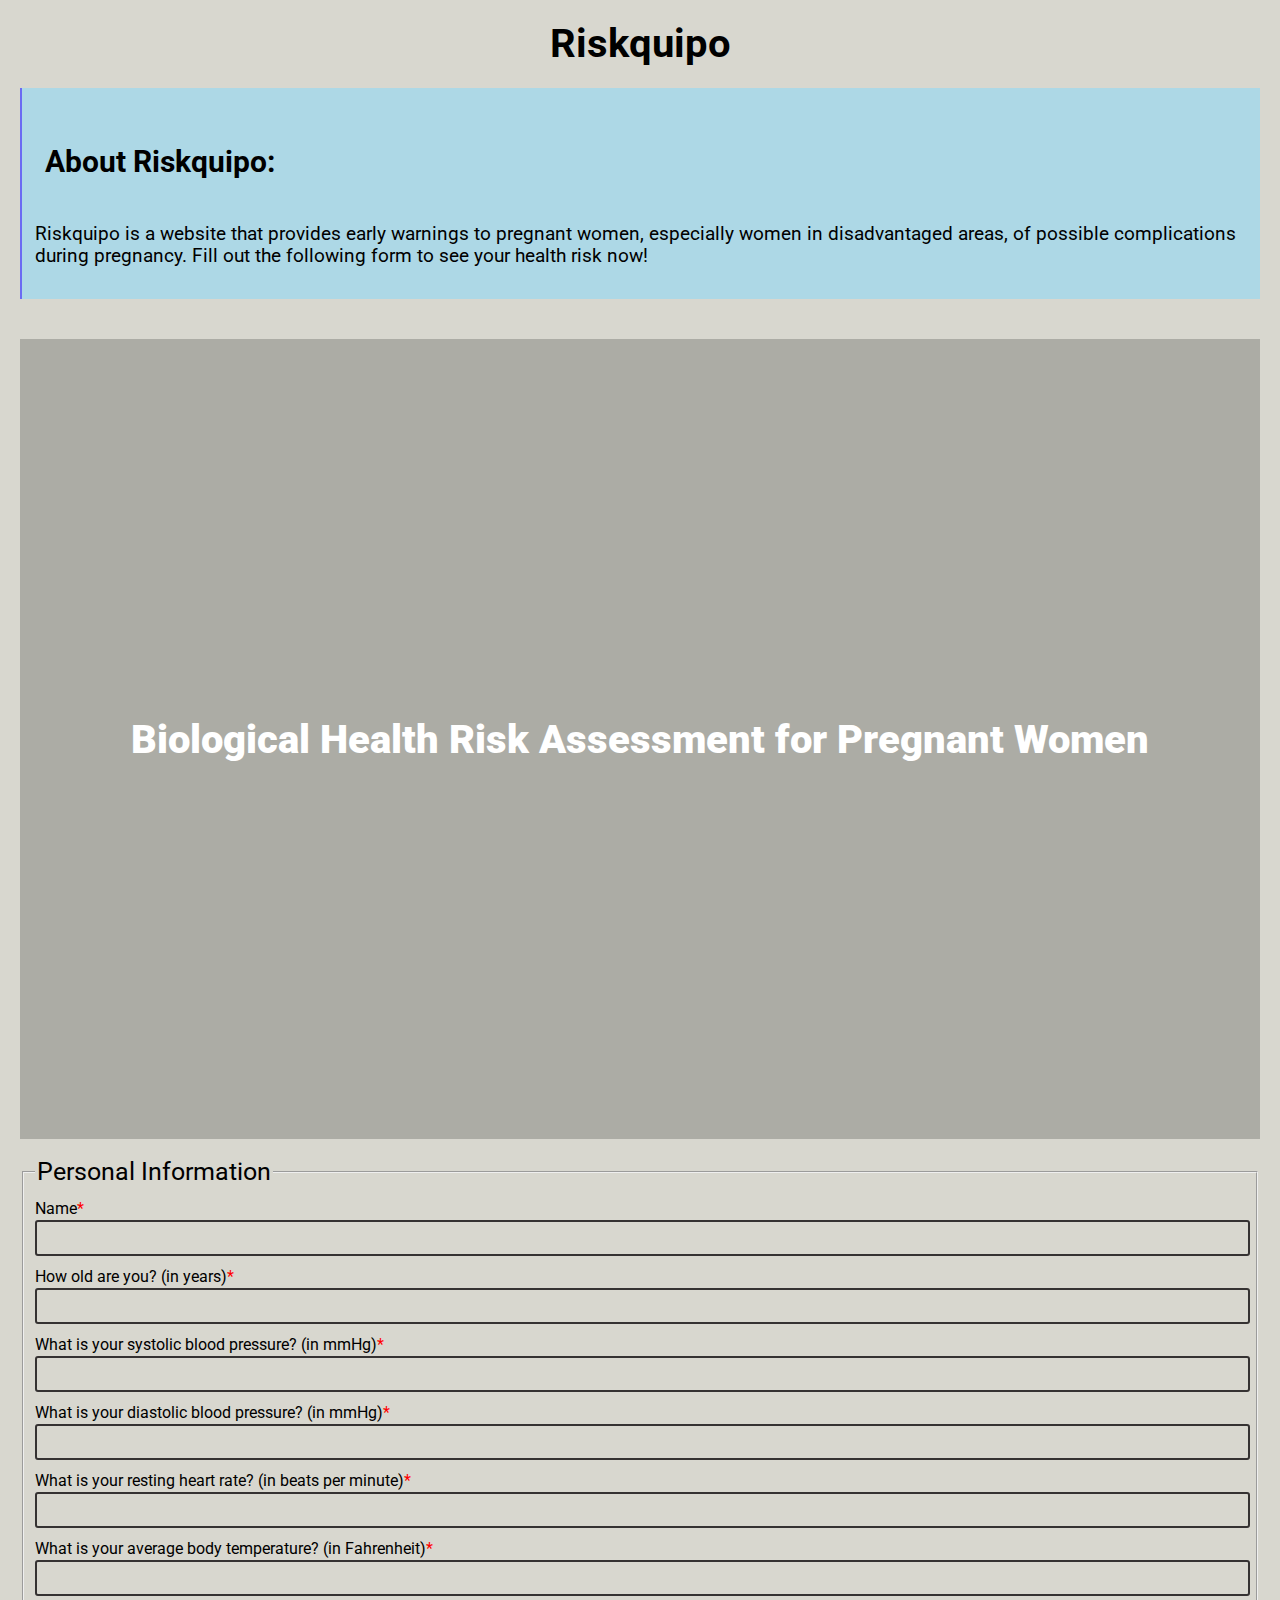
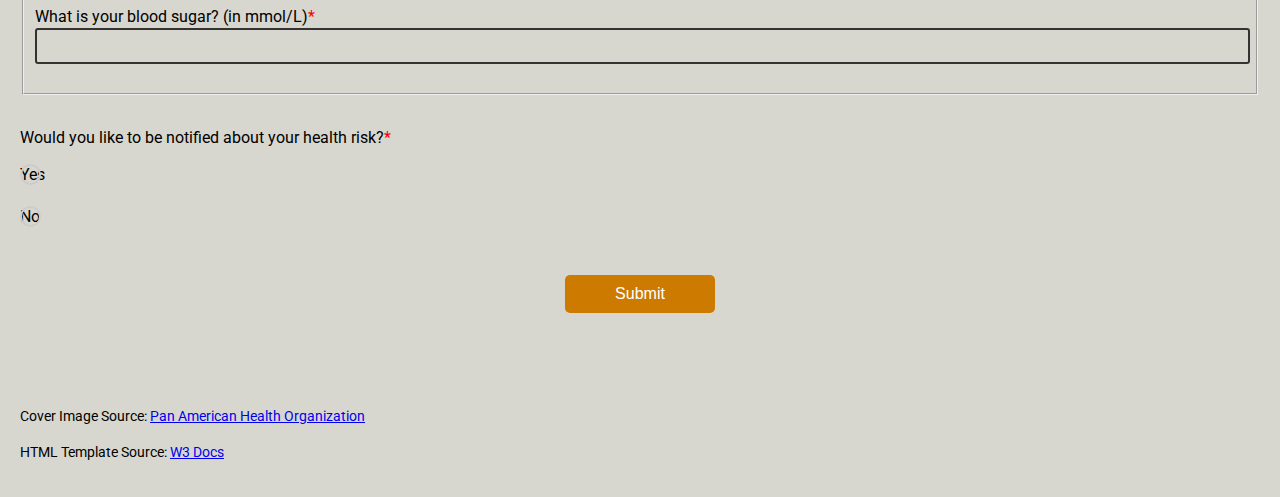
==== Frontend/index.html @ e109fe73 "updates" ====
<!DOCTYPE html>
<html>
  <head>
    <title>Biological Health Risk Assessment for Pregnant Women</title>
    <link href="https://fonts.googleapis.com/css?family=Roboto:300,400,500,700" rel="stylesheet">
    <link rel="stylesheet" href="https://use.fontawesome.com/releases/v5.5.0/css/all.css" integrity="sha384-B4dIYHKNBt8Bc12p+WXckhzcICo0wtJAoU8YZTY5qE0Id1GSseTk6S+L3BlXeVIU" crossorigin="anonymous">
    <script src="https://ajax.googleapis.com/ajax/libs/jquery/3.6.0/jquery.min.js"></script>
    <link rel="stylesheet" href="style.css">
  </head>
  <body>
    <h2 class="title">Riskquipo</h2>
    <div class="bio"> 
      <h4 class="about">About Riskquipo:</h4>
      <p>Riskquipo is a website that provides early warnings to pregnant women, especially women
        in disadvantaged areas, of possible complications during pregnancy. Fill out the following 
        form to see your health risk now!
      </p>
    </div>  
    <div class="testbox">
        <div class="banner">
          <h1><strong>Biological Health Risk Assessment for Pregnant Women</strong></h1>
        </div>
        <br>
        <fieldset>
          <legend>Personal Information</legend>
          <div class="item">
            <!-- Formatting for our input variables -->
            <label for="name">Name<span>*</span></label>
            <input id="name" type="text" name="name" required/>

            <label for="age">How old are you? (in years)<span>*</span></label>
            <input id="age" type="number" name="age" required min="0" max="150" required/>

            <label for="blood-pressure-systolic">What is your systolic blood pressure? (in mmHg)<span>*</span></label>  <!-- two values with the same ranges-->
            <input type="number" id="blood-pressure-systolic" name="blood-pressure-systolic" min="0" max="200" required/>

            <label for="blood-pressure-diastolic">What is your diastolic blood pressure? (in mmHg)<span>*</span></label>  <!-- two values with the same ranges-->
            <input type="number" id="blood-pressure-diastolic" name="blood-pressure-diastolic" min="0" max="200" required/>

            <label for="heart-rate">What is your resting heart rate? (in beats per minute)<span>*</span></label>
            <input type="number" id="heart-rate" name="heart-rate" min="0" max="220" required/>
              
            <label for="btemp">What is your average body temperature? (in Fahrenheit)<span>*</span></label>
            <input type="number" id="btemp" name="btemp" min="80" max="120" required/>

            <label for="blood-sugar">What is your blood sugar? (in mmol/L)<span>*</span></label>
            <input type="number" id="blood-sugar" name="blood-sugar" min="0" max="20" required/>
        </fieldset>
        <br>
          <div class="item">
            <label for="notif">Would you like to be notified about your health risk?<span>*</span></label> 
          </div>

          <div class="yes-button">
            <input type="radio" name="yes" id="yes" value="yes" class="yes">
            <label for="yes" name="yes" class="radio">Yes</label>
          </div> 

          <input type="radio" name="no" class="no">
          <label for="no" name="no" class="radio">No</label> 

          <br>
          <div class="phone-number">
            <label for="phone">Please enter your phone number:</label> <!-- make this only pop up if "Yes" is clicked-->
            <input type="tel" id="phone" name="phone" placeholder="012-345-6789" pattern="[0-9]{3}-[0-9]{3}-[0-9]{4}"> 
          </div>
          <br> 

        <div class="btn-block">
          <button onclick="submit_data()">Submit</button> <!-- make this type="submit"? ; locally, it is sending me back to the home directory--> 
        </div>
      <br>

      <div class="assessment"> 
        <div class="low-risk">
          <h2>You have a low health risk!</h2>
          <h3> Congratulations! Your responses identify you as a low risk individual. To keep it that way, 
            <u>is necessary that you remember to maintain a steady exercise habit and choose your meals with prudence</u>. 
            Please consult the CDC, Mayo Clinic, and other reliable sources for more information.</h3>
        </div>

        <div class="med-risk"> 
          <h2>You have a medium health risk!</h2>
          <h4>Ways to reduce your risk:</h4>
          <ul>
            <li>To maintain a stable blood sugar, <strong>it's important to maintain a meal plan consisting of foods low in 
              saturated and trans fats</strong>, and <strong>exercise regularly</strong> (CDC). If your heart beats either too fast or too slowly, 
              <strong>it's important to see a doctor as fast as possible to avoid serious medical repercussions and further symptoms</strong>.
            </li>
            <br>
            <li>If your diastolic and systolic blood pressure are measured to be between 120-130 and 70-89 mmHg, <strong>it's best to 
              adopt a healthier lifestyle and consult your doctor about taking medication</strong>. <u> Should the numbers be above that threshold, 
              however, seek medical attention and talk to your doctor for taking multiple prescriptions</u> (Mayo Clinic).
            </li> 
          </ul>

          <div class="citations">
            <p>Sources: <a href="https://www.cdc.gov/diabetes/managing/manage-blood-sugar.html">Disease Control and Prevention (CDC)</a>,
              <a href="https://www.mayoclinic.org/diseases-conditions/high-blood-pressure/in-depth/blood-pressure/art-20050982">Mayo Clinic</a>
            </p>
          </div> 
        </div>
        
        <div class="high-risk">
          <h2>You have a high risk!</h2>
          <h3>Due to a variety of factors, you have been determined to be at <u>risk for both parent and child 
            mortality during childbirth</u>. As such, <u>it is necessary that you seek immediate medical intention.</u></h3>
        </div>
      </div>
      <div class="citations">
        <p>Cover Image Source: <a href="https://www.paho.org/en/news/22-9-2020-paho-reports-more-60000-confirmed-cases-covid-19-pregnant-women-458-deaths"> 
          Pan American Health Organization</a></p>
        <p>HTML Template Source: <a href="https://www.w3docs.com/learn-html/html-form-templates.html">W3 Docs</a></p>
      </div>
    </div> 
    <script src="main.js"></script>
  </body>
</html>
---- Frontend/style.css ----
html, body {
  min-height: 100%;
}

body, form, input, select, textarea, label { 
  padding: 0;
  margin: 0;
  outline: none;
  font-family: Roboto, Arial, sans-serif;
  font-size: 14px;
  color: rgb(100, 98, 98);
  line-height: 22px;
  background-color: rgb(216, 215, 207);
  color: black;
}

h1 {
  position: absolute;
  margin: 0;
  font-size: 40px;
  color: white;
  z-index: 2;
  line-height: 83px;
}
.testbox {
  /* display: flex; */
  /* justify-content: center; */
  align-items: center;
  height: inherit;
  padding: 20px;
}
form {
  width: 100%;
  padding: 20px;
  border-radius: 6px;
  background: #fff;
  box-shadow: 0 0 8px  #cc7a00; 
}

.banner {
  position: relative;
  height: 800px;
  background-image: url("https://www.paho.org/sites/default/files/styles/max_1500x1500/public/2020-09/pregnant-mother-illustration-1500x984.jpg?itok=HQeU0ZHL");
  background-size: cover;
  display: flex;
  justify-content: center;
  align-items: center;
  text-align: center;
}

.banner::after {
  content: "";
  background-color: rgba(0, 0, 0, 0.2); 
  position: absolute;
  width: 100%;
  height: 100%;
}

input, select, textarea {
  margin-bottom: 10px;
  border: 1px solid #ccc;
  border-radius: 3px;
}

input {
  width: calc(100% - 10px);
  padding: 5px;
  border: 2px rgb(53, 50, 50) solid;
}

input[type="date"] {
  padding: 4px 5px;
}
textarea {
  width: calc(100% - 12px);
  padding: 5px;
}

.item:hover p, .item:hover i, .question:hover p, .question label:hover, input:hover::placeholder {
  color: #cc7a00;
}

.item input:hover, .item select:hover, .item textarea:hover {
  border: 1px solid transparent;
  box-shadow: 0 0 3px 0 #cc7a00;
  color: #cc7a00;
}

.item {
  position: relative;
  margin: 10px 0;
}

.item span {
  color: red;
}

input[type="date"]::-webkit-inner-spin-button {
  display: none;
}

.item i, input[type="date"]::-webkit-calendar-picker-indicator {
  position: absolute;
  font-size: 20px;
  color: #cc7a00;
}

.item i {
  right: 1%;
  top: 30px;
  z-index: 1;
}

[type="date"]::-webkit-calendar-picker-indicator {
  right: 1%;
  z-index: 2;
  opacity: 0;
  cursor: pointer;
}

input[type=radio], input[type=checkbox]  {
 display: none;
}

label.radio {
  position: relative;
  display: inline-block;
  margin: 5px 20px 15px 0;
  cursor: pointer;
}

.question span {
  margin-left: 30px;
}

.question-answer label {
  display: block;
}

label.radio:before {
  content: "";
  position: absolute;
  left: 0;
  width: 17px;
  height: 17px;
  border-radius: 50%;
  border: 2px solid #ccc;
}

input[type=radio]:checked + label:before, label.radio:hover:before {
  border: 2px solid #cc7a00;
}

label.radio:after {
  content: "";
  position: absolute;
  top: 6px;
  left: 5px;
  width: 8px;
  height: 4px;
  border: 3px solid #cc7a00;
  border-top: none;
  border-right: none;
  transform: rotate(-45deg);
  opacity: 0;
}

input[type=radio]:checked + label:after {
  opacity: 1;
}

.btn-block {
  margin-top: 10px;
  text-align: center;
}

button {
  width: 150px;
  padding: 10px;
  border: none;
  border-radius: 5px; 
  background: #cc7a00;
  font-size: 16px;
  color: #fff;
  cursor: pointer;
}

button:hover {
  background: #ff9800;
}
@media (min-width: 568px) {
  .name-item, .city-item {
    display: flex;
    flex-wrap: wrap;
    justify-content: space-between;
  }
  .name-item input, .name-item div {
    width: calc(50% - 20px);
  }
  .name-item div input {
    width:97%;}
  .name-item div label {
    display:block;
    padding-bottom:5px;
  }
}

legend {
  font-size: 25px;
  color: black;
}

.phone-number {
  display: none;
}

label {
  font-size: 16px;
}

.citations {
  text-align: left;
}

h2 { 
  font-size: 30px;
}

h3 {
  text-align: center;
  padding: 20px;
  margin: 20px;
  font-size: 18px;
}

h4 {
  text-align: left;
  padding: 10px;
  font-size: 16px;
}

li {
  font-size: 17px;
  color: black;
}

.low-risk {
  display: none;
  background-color: rgb(25, 185, 25);
  border: 1px solid black;
  text-align: center;
}

.med-risk {
  display: none;
  background-color: yellow;
  border: 1px solid black;
  text-align: center;
}

.high-risk {
  display: none;
  background-color: red;
  border: 1px solid black;
  text-align: center;
}

u { 
  font-size: 20px;
}

.assessment {
  display: flex;
  justify-content: center;
  padding: 20px;
  margin: 15px;
}

.bio {
  text-align: left;
  padding: 13px;
  margin: 20px;
  border-left: 2px rgb(107, 107, 243) solid;
  font-size: 19px;
  background: lightblue;
}

.title {
  display: flex;
  justify-content: center;
  font-size: 40px;
}

.about {
  font-size: 30px;
}
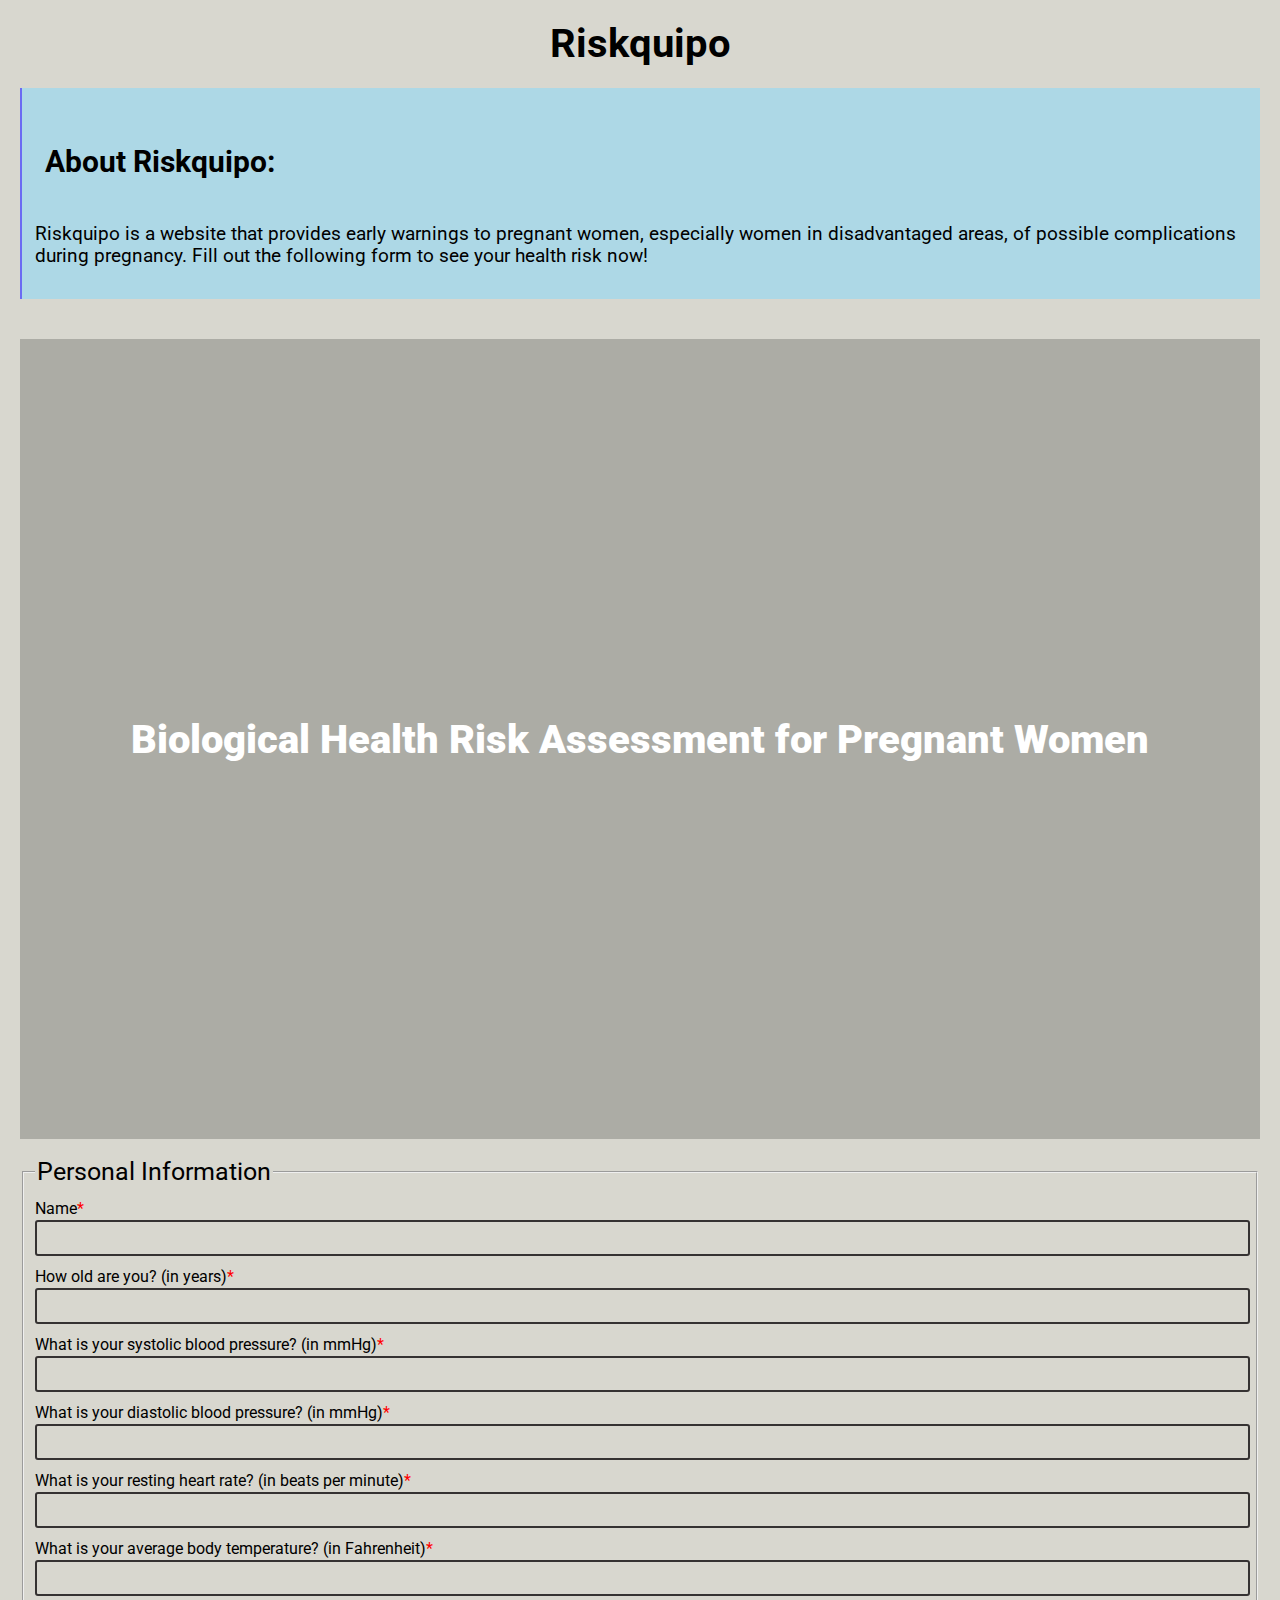
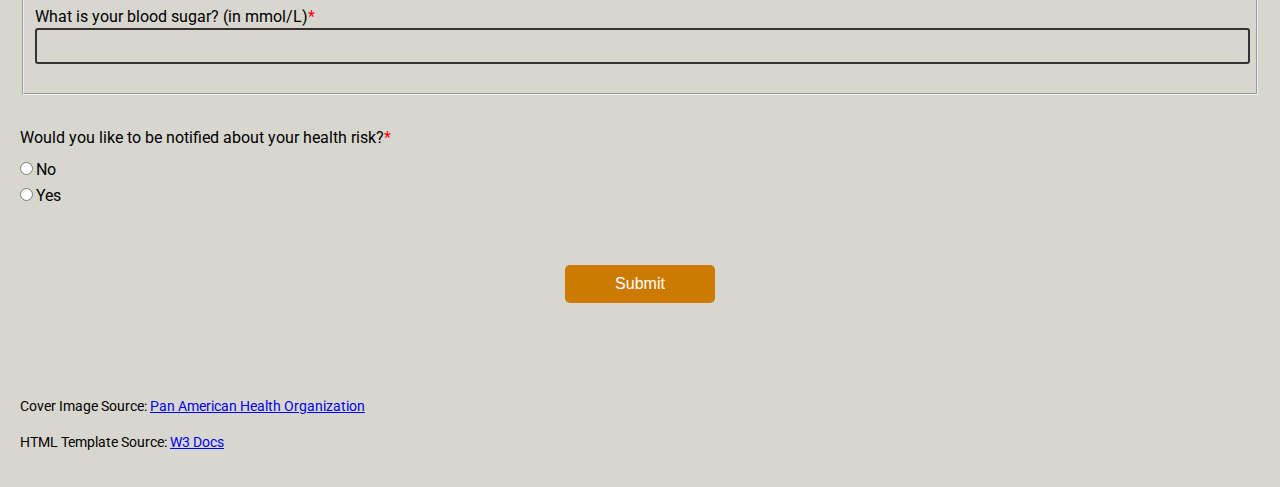
==== commit df84d844: "Fix radio buttons" ====
--- a/Frontend/index.html
+++ b/Frontend/index.html
@@ -26,43 +26,45 @@
           <div class="item">
             <!-- Formatting for our input variables -->
             <label for="name">Name<span>*</span></label>
-            <input id="name" type="text" name="name" required/>
+            <input class="wide-input" id="name" type="text" name="name" required/>
 
             <label for="age">How old are you? (in years)<span>*</span></label>
-            <input id="age" type="number" name="age" required min="0" max="150" required/>
+            <input class="wide-input" id="age" type="number" name="age" required min="0" max="150" required/>
 
             <label for="blood-pressure-systolic">What is your systolic blood pressure? (in mmHg)<span>*</span></label>  <!-- two values with the same ranges-->
-            <input type="number" id="blood-pressure-systolic" name="blood-pressure-systolic" min="0" max="200" required/>
+            <input class="wide-input" type="number" id="blood-pressure-systolic" name="blood-pressure-systolic" min="0" max="200" required/>
 
             <label for="blood-pressure-diastolic">What is your diastolic blood pressure? (in mmHg)<span>*</span></label>  <!-- two values with the same ranges-->
-            <input type="number" id="blood-pressure-diastolic" name="blood-pressure-diastolic" min="0" max="200" required/>
+            <input class="wide-input" type="number" id="blood-pressure-diastolic" name="blood-pressure-diastolic" min="0" max="200" required/>
 
             <label for="heart-rate">What is your resting heart rate? (in beats per minute)<span>*</span></label>
-            <input type="number" id="heart-rate" name="heart-rate" min="0" max="220" required/>
+            <input class="wide-input" type="number" id="heart-rate" name="heart-rate" min="0" max="220" required/>
               
             <label for="btemp">What is your average body temperature? (in Fahrenheit)<span>*</span></label>
-            <input type="number" id="btemp" name="btemp" min="80" max="120" required/>
+            <input class="wide-input" type="number" id="btemp" name="btemp" min="80" max="120" required/>
 
             <label for="blood-sugar">What is your blood sugar? (in mmol/L)<span>*</span></label>
-            <input type="number" id="blood-sugar" name="blood-sugar" min="0" max="20" required/>
+            <input class="wide-input" type="number" id="blood-sugar" name="blood-sugar" min="0" max="20" required/>
         </fieldset>
         <br>
           <div class="item">
             <label for="notif">Would you like to be notified about your health risk?<span>*</span></label> 
           </div>
 
-          <div class="yes-button">
-            <input type="radio" name="yes" id="yes" value="yes" class="yes">
-            <label for="yes" name="yes" class="radio">Yes</label>
+          <div>
+            <input type="radio" name="yes-no" id="no" >
+            <label for="yes-no">No</label>
           </div> 
 
-          <input type="radio" name="no" class="no">
-          <label for="no" name="no" class="radio">No</label> 
+          <div>
+            <input type="radio" name="yes-no" id="yes" >
+            <label for="yes-no">Yes</label>
+          </div> 
 
           <br>
           <div class="phone-number">
             <label for="phone">Please enter your phone number:</label> <!-- make this only pop up if "Yes" is clicked-->
-            <input type="tel" id="phone" name="phone" placeholder="012-345-6789" pattern="[0-9]{3}-[0-9]{3}-[0-9]{4}"> 
+            <input class="wide-input" type="tel" id="phone" name="phone" placeholder="012-345-6789" pattern="[0-9]{3}-[0-9]{3}-[0-9]{4}"> 
           </div>
           <br> 
 
--- a/Frontend/style.css
+++ b/Frontend/style.css
@@ -62,7 +62,7 @@
   border-radius: 3px;
 }
 
-input {
+.wide-input {
   width: calc(100% - 10px);
   padding: 5px;
   border: 2px rgb(53, 50, 50) solid;
@@ -118,9 +118,9 @@
   cursor: pointer;
 }
 
-input[type=radio], input[type=checkbox]  {
+/* input[type=radio], input[type=checkbox]  {
  display: none;
-}
+} */
 
 label.radio {
   position: relative;
@@ -147,11 +147,11 @@
   border: 2px solid #ccc;
 }
 
-input[type=radio]:checked + label:before, label.radio:hover:before {
+/* input[type=radio]:checked + label:before, label.radio:hover:before {
   border: 2px solid #cc7a00;
-}
-
-label.radio:after {
+} */
+
+/* label.radio:after {
   content: "";
   position: absolute;
   top: 6px;
@@ -163,11 +163,11 @@
   border-right: none;
   transform: rotate(-45deg);
   opacity: 0;
-}
-
-input[type=radio]:checked + label:after {
+} */
+
+/* input[type=radio]:checked + label:after {
   opacity: 1;
-}
+} */
 
 .btn-block {
   margin-top: 10px;
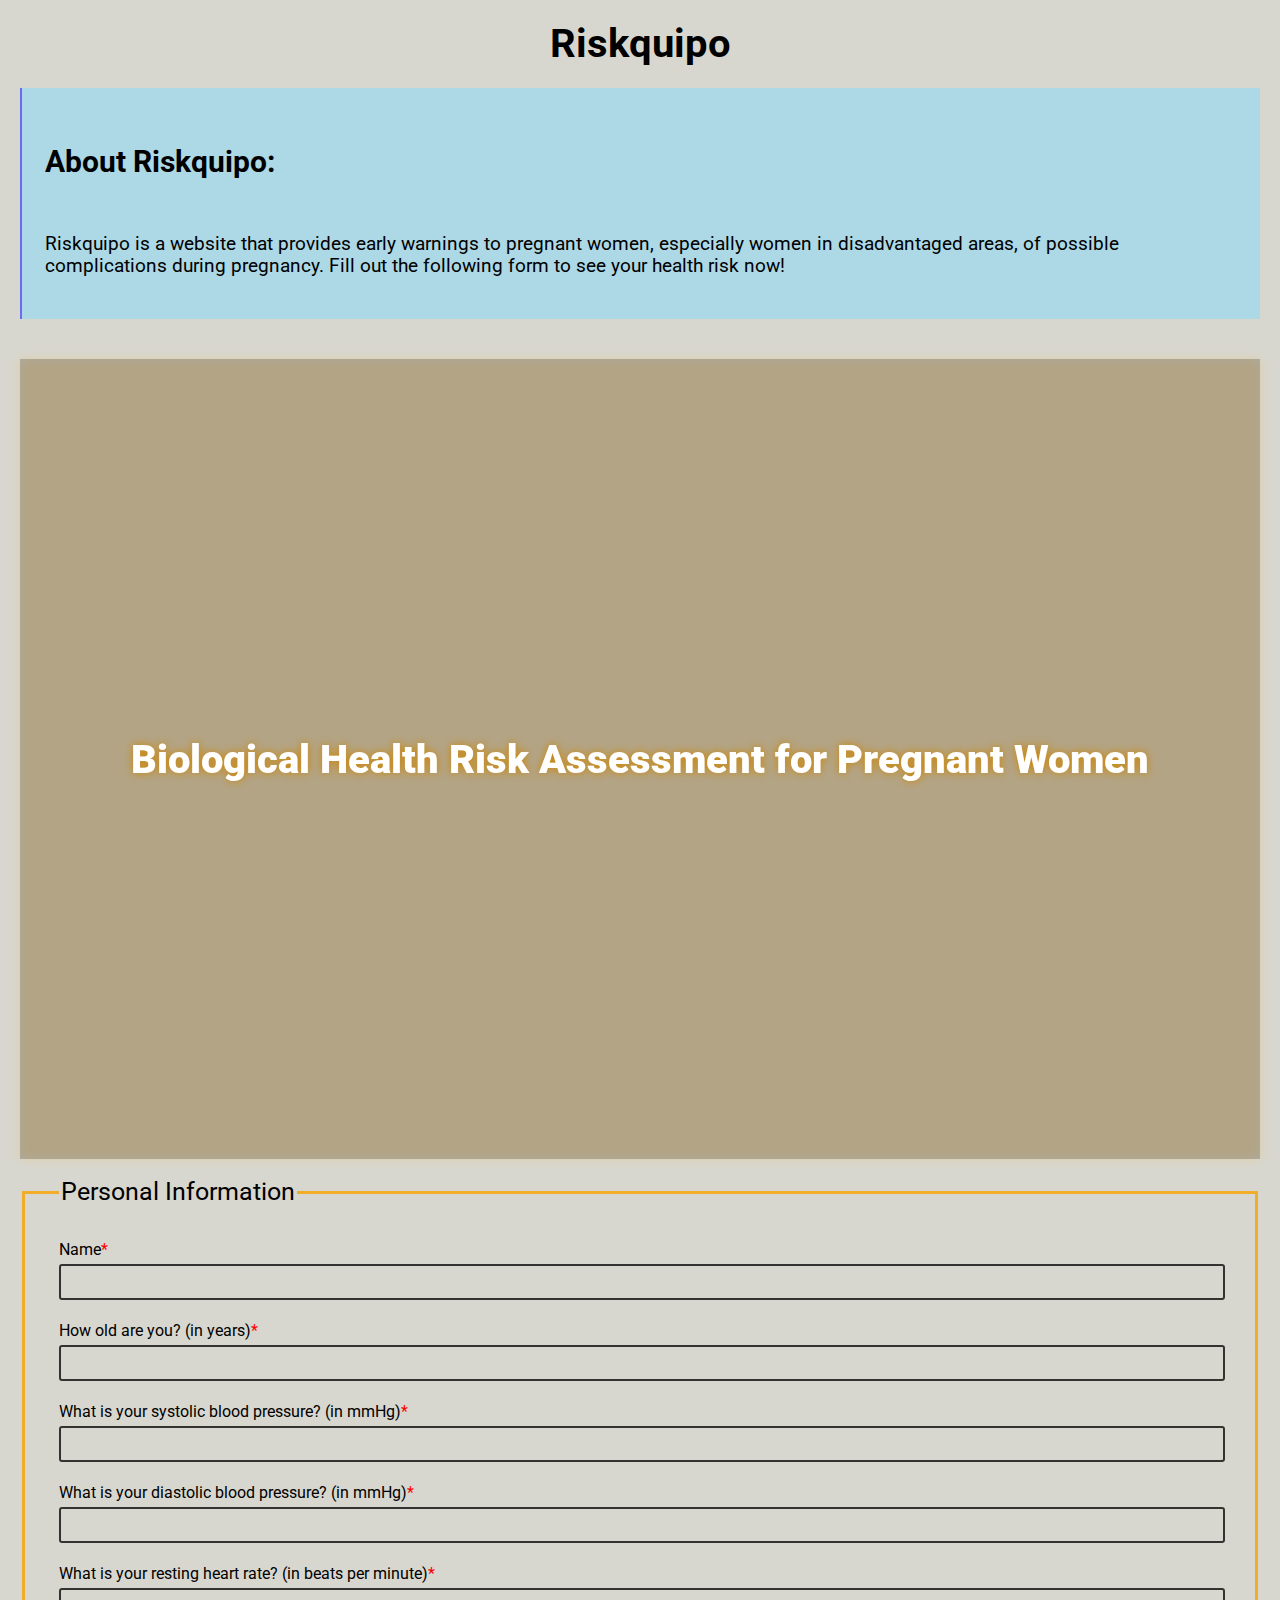
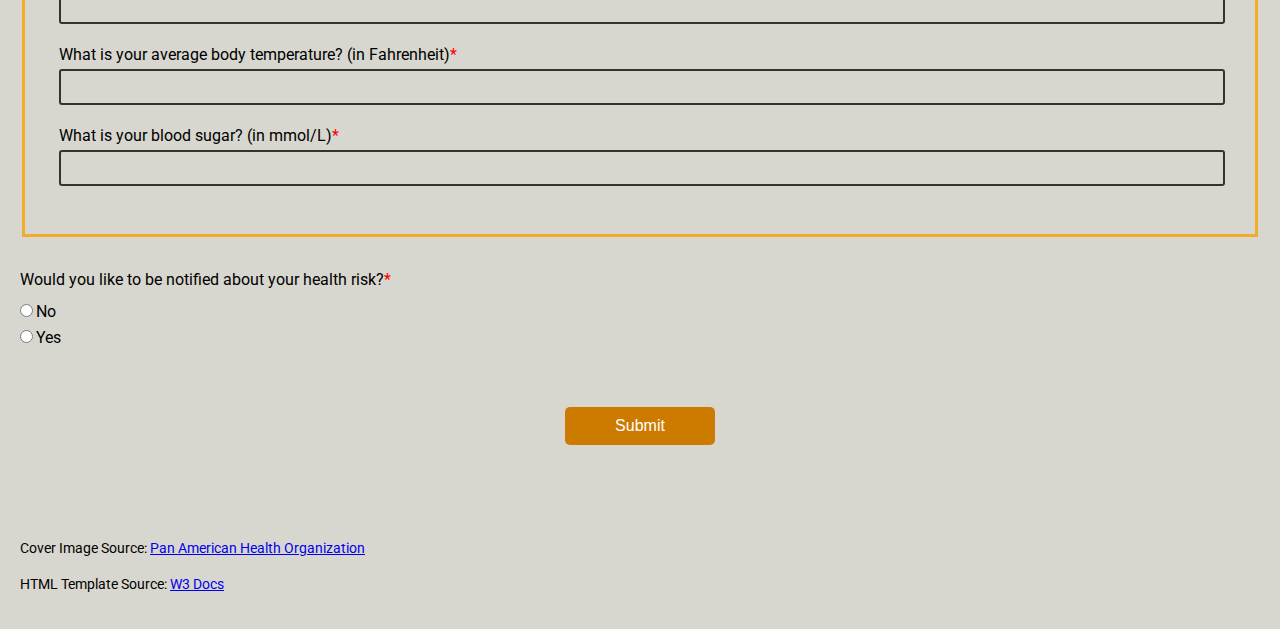
==== commit eb0c27a4: "updates" ====
--- a/Frontend/index.html
+++ b/Frontend/index.html
@@ -4,6 +4,9 @@
     <title>Biological Health Risk Assessment for Pregnant Women</title>
     <link href="https://fonts.googleapis.com/css?family=Roboto:300,400,500,700" rel="stylesheet">
     <link rel="stylesheet" href="https://use.fontawesome.com/releases/v5.5.0/css/all.css" integrity="sha384-B4dIYHKNBt8Bc12p+WXckhzcICo0wtJAoU8YZTY5qE0Id1GSseTk6S+L3BlXeVIU" crossorigin="anonymous">
+    <link rel="preconnect" href="https://fonts.googleapis.com">
+    <link rel="preconnect" href="https://fonts.gstatic.com" crossorigin>
+    <link href="https://fonts.googleapis.com/css2?family=Fredoka&display=swap" rel="stylesheet"> 
     <script src="https://ajax.googleapis.com/ajax/libs/jquery/3.6.0/jquery.min.js"></script>
     <link rel="stylesheet" href="style.css">
   </head>
@@ -11,7 +14,7 @@
     <h2 class="title">Riskquipo</h2>
     <div class="bio"> 
       <h4 class="about">About Riskquipo:</h4>
-      <p>Riskquipo is a website that provides early warnings to pregnant women, especially women
+      <p class="desc">Riskquipo is a website that provides early warnings to pregnant women, especially women
         in disadvantaged areas, of possible complications during pregnancy. Fill out the following 
         form to see your health risk now!
       </p>
@@ -105,7 +108,7 @@
         
         <div class="high-risk">
           <h2>You have a high risk!</h2>
-          <h3>Due to a variety of factors, you have been determined to be at <u>risk for both parent and child 
+          <h3>Due to a variety of factors, you have been determined to be at <u>high risk for both parent and child 
             mortality during childbirth</u>. As such, <u>it is necessary that you seek immediate medical intention.</u></h3>
         </div>
       </div>
--- a/Frontend/style.css
+++ b/Frontend/style.css
@@ -6,7 +6,7 @@
   padding: 0;
   margin: 0;
   outline: none;
-  font-family: Roboto, Arial, sans-serif;
+  font-family: 'Roboto', sans-serif;
   font-size: 14px;
   color: rgb(100, 98, 98);
   line-height: 22px;
@@ -22,6 +22,7 @@
   z-index: 2;
   line-height: 83px;
 }
+
 .testbox {
   /* display: flex; */
   /* justify-content: center; */
@@ -29,6 +30,7 @@
   height: inherit;
   padding: 20px;
 }
+
 form {
   width: 100%;
   padding: 20px;
@@ -46,6 +48,7 @@
   justify-content: center;
   align-items: center;
   text-align: center;
+  filter: drop-shadow(0 0 4px orange);
 }
 
 .banner::after {
@@ -210,6 +213,11 @@
   color: black;
 }
 
+fieldset {
+  font-size: 45px;
+  border: 3px rgb(241, 172, 42) solid;
+}
+
 .phone-number {
   display: none;
 }
@@ -267,6 +275,7 @@
 
 u { 
   font-size: 20px;
+  color: rgb(199, 90, 199);
 }
 
 .assessment {
@@ -293,4 +302,9 @@
 
 .about {
   font-size: 30px;
+}
+
+.desc {
+  padding: 10px;
+  margin: 1;
 }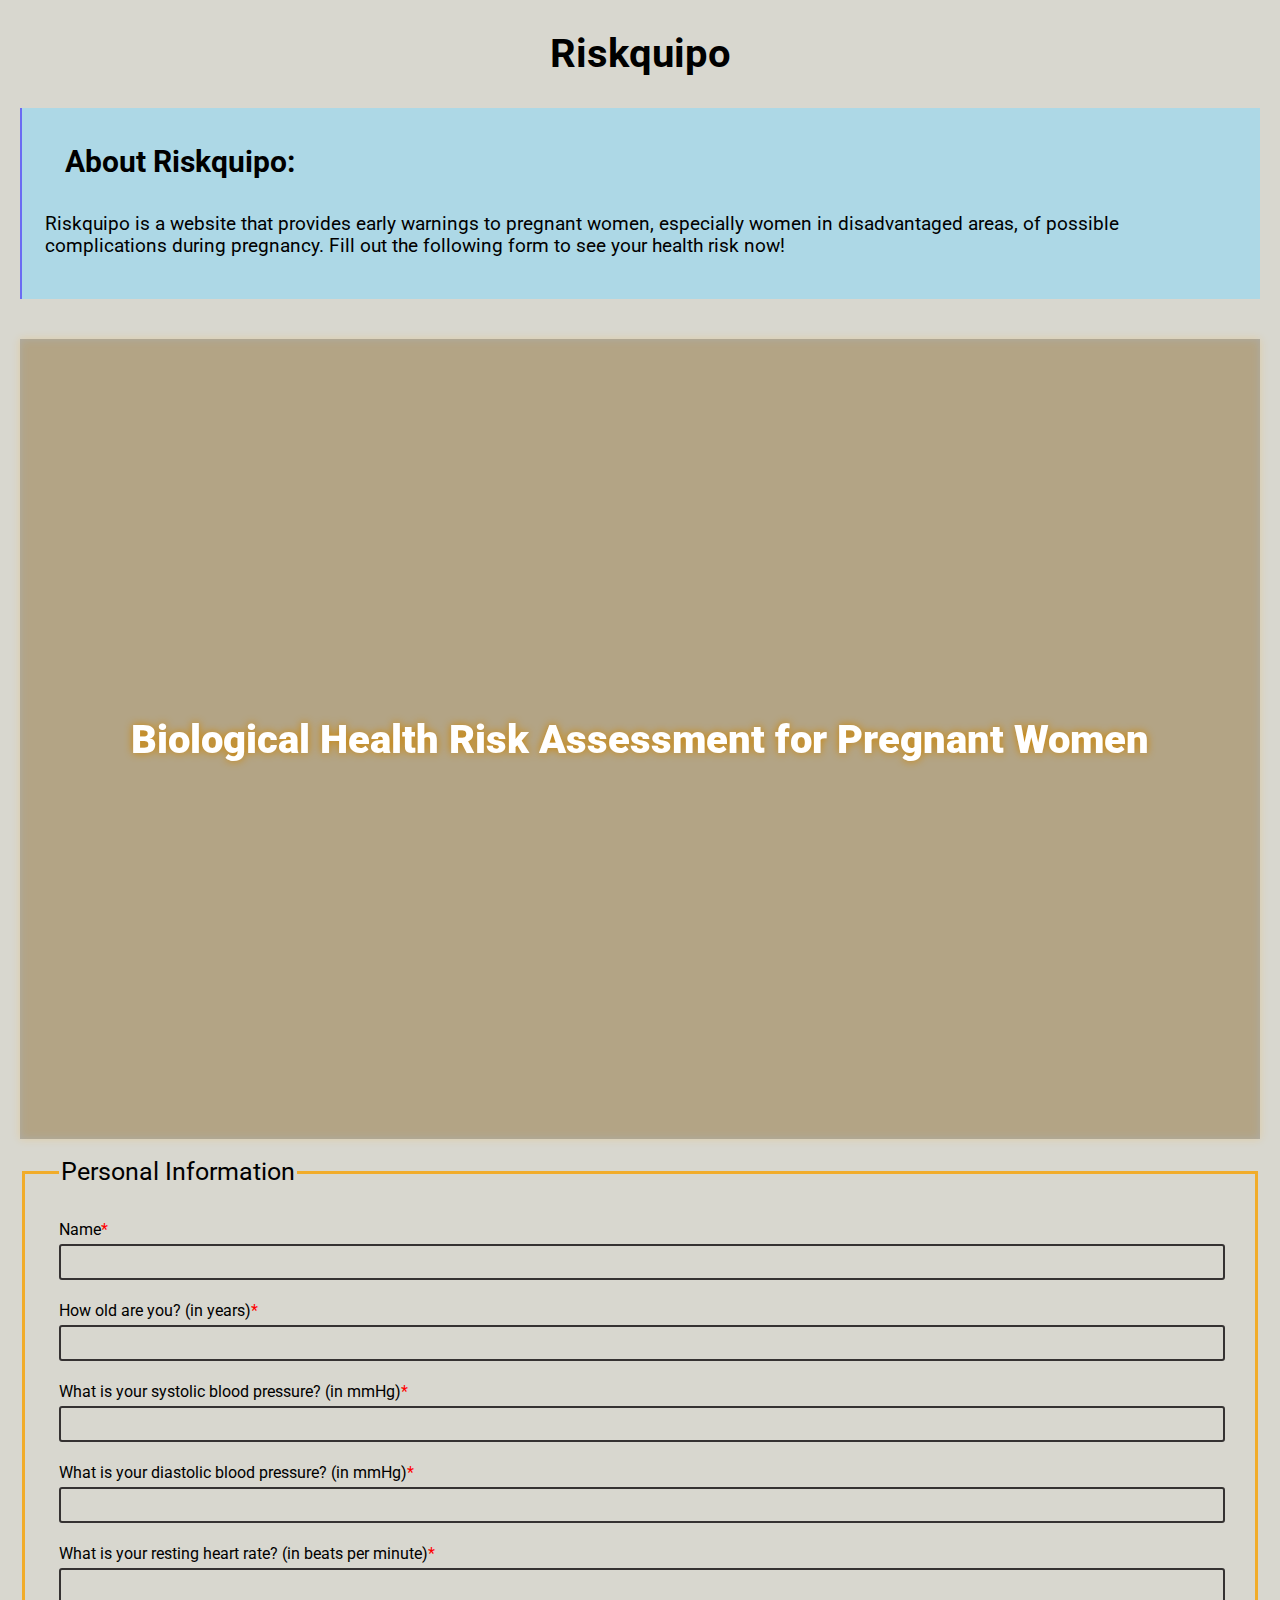
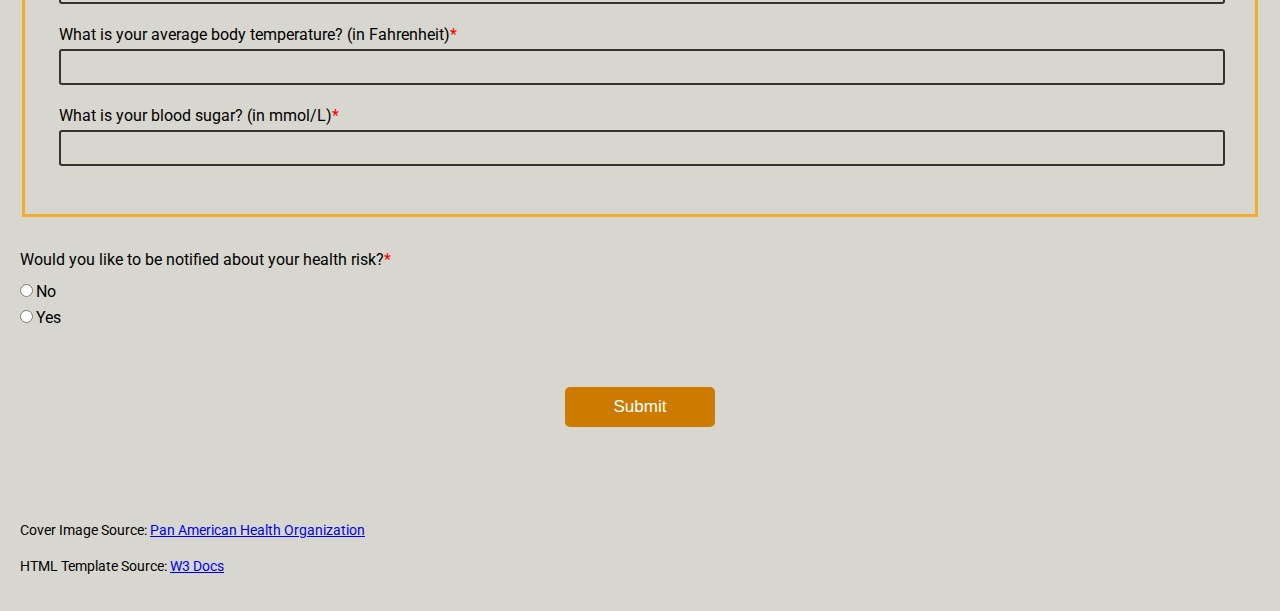
==== commit c3f7b9b0: "updates" ====
--- a/Frontend/index.html
+++ b/Frontend/index.html
@@ -100,22 +100,34 @@
           </ul>
 
           <div class="citations">
-            <p>Sources: <a href="https://www.cdc.gov/diabetes/managing/manage-blood-sugar.html">Disease Control and Prevention (CDC)</a>,
-              <a href="https://www.mayoclinic.org/diseases-conditions/high-blood-pressure/in-depth/blood-pressure/art-20050982">Mayo Clinic</a>
+            <p>Sources: <a href="https://www.cdc.gov/diabetes/managing/manage-blood-sugar.html" target="_blank">Disease Control and Prevention (CDC)</a>,
+              <a href="https://www.mayoclinic.org/diseases-conditions/high-blood-pressure/in-depth/blood-pressure/art-20050982" target="_blank">Mayo Clinic</a>
             </p>
           </div> 
         </div>
         
         <div class="high-risk">
-          <h2>You have a high risk!</h2>
+          <h2>You have a high health risk!</h2>
           <h3>Due to a variety of factors, you have been determined to be at <u>high risk for both parent and child 
-            mortality during childbirth</u>. As such, <u>it is necessary that you seek immediate medical intention.</u></h3>
+            mortality during childbirth</u>. As such, <u>it is necessary that you seek immediate medical intention</u>.</h3>
+          <h4>Useful Resources:</h4>
+          <ul>
+            <li>Mayo Clinic: <a href="https://www.mayoclinic.org/healthy-lifestyle/pregnancy-week-by-week/in-depth/high-risk-pregnancy/art-20047012" target="_blank">
+              High-risk pregnancy: Know what to expect</a>
+            </li>
+            <li>National Institute of Child Health and Human Development: <a href="https://www.nichd.nih.gov/health/topics/high-risk/conditioninfo/factors" target="_blank">
+              What are some factors that make a pregnancy high risk?</a></li>
+            <li>National Institute of Diabetes and Digestive and Kidney Diseases: 
+              <a href="https://www.niddk.nih.gov/health-information/weight-management/healthy-eating-physical-activity-for-life/health-tips-for-pregnant-women" target="_blank">
+                Health Tips for Pregnant Women
+              </a>
+          </ul>
         </div>
       </div>
       <div class="citations">
-        <p>Cover Image Source: <a href="https://www.paho.org/en/news/22-9-2020-paho-reports-more-60000-confirmed-cases-covid-19-pregnant-women-458-deaths"> 
+        <p>Cover Image Source: <a href="https://www.paho.org/en/news/22-9-2020-paho-reports-more-60000-confirmed-cases-covid-19-pregnant-women-458-deaths" target="_blank"> 
           Pan American Health Organization</a></p>
-        <p>HTML Template Source: <a href="https://www.w3docs.com/learn-html/html-form-templates.html">W3 Docs</a></p>
+        <p>HTML Template Source: <a href="https://www.w3docs.com/learn-html/html-form-templates.html" target="_blank">W3 Docs</a></p>
       </div>
     </div> 
     <script src="main.js"></script>
--- a/Frontend/style.css
+++ b/Frontend/style.css
@@ -183,7 +183,7 @@
   border: none;
   border-radius: 5px; 
   background: #cc7a00;
-  font-size: 16px;
+  font-size: 17px;
   color: #fff;
   cursor: pointer;
 }
@@ -232,24 +232,28 @@
 
 h2 { 
   font-size: 30px;
+  padding: 10px;
 }
 
 h3 {
   text-align: center;
-  padding: 20px;
+  padding: 10px;
   margin: 20px;
   font-size: 18px;
 }
 
 h4 {
   text-align: left;
-  padding: 10px;
-  font-size: 16px;
+  margin: 30px;
+  font-size: 20px;
 }
 
 li {
   font-size: 17px;
   color: black;
+  padding: 0;
+  margin: 10px;
+  text-align: left;
 }
 
 .low-risk {
@@ -268,14 +272,14 @@
 
 .high-risk {
   display: none;
-  background-color: red;
+  background-color: rgb(230, 24, 24);
   border: 1px solid black;
   text-align: center;
 }
 
 u { 
-  font-size: 20px;
-  color: rgb(199, 90, 199);
+  font-size: 19px;
+  color: rgb(201, 104, 201);
 }
 
 .assessment {
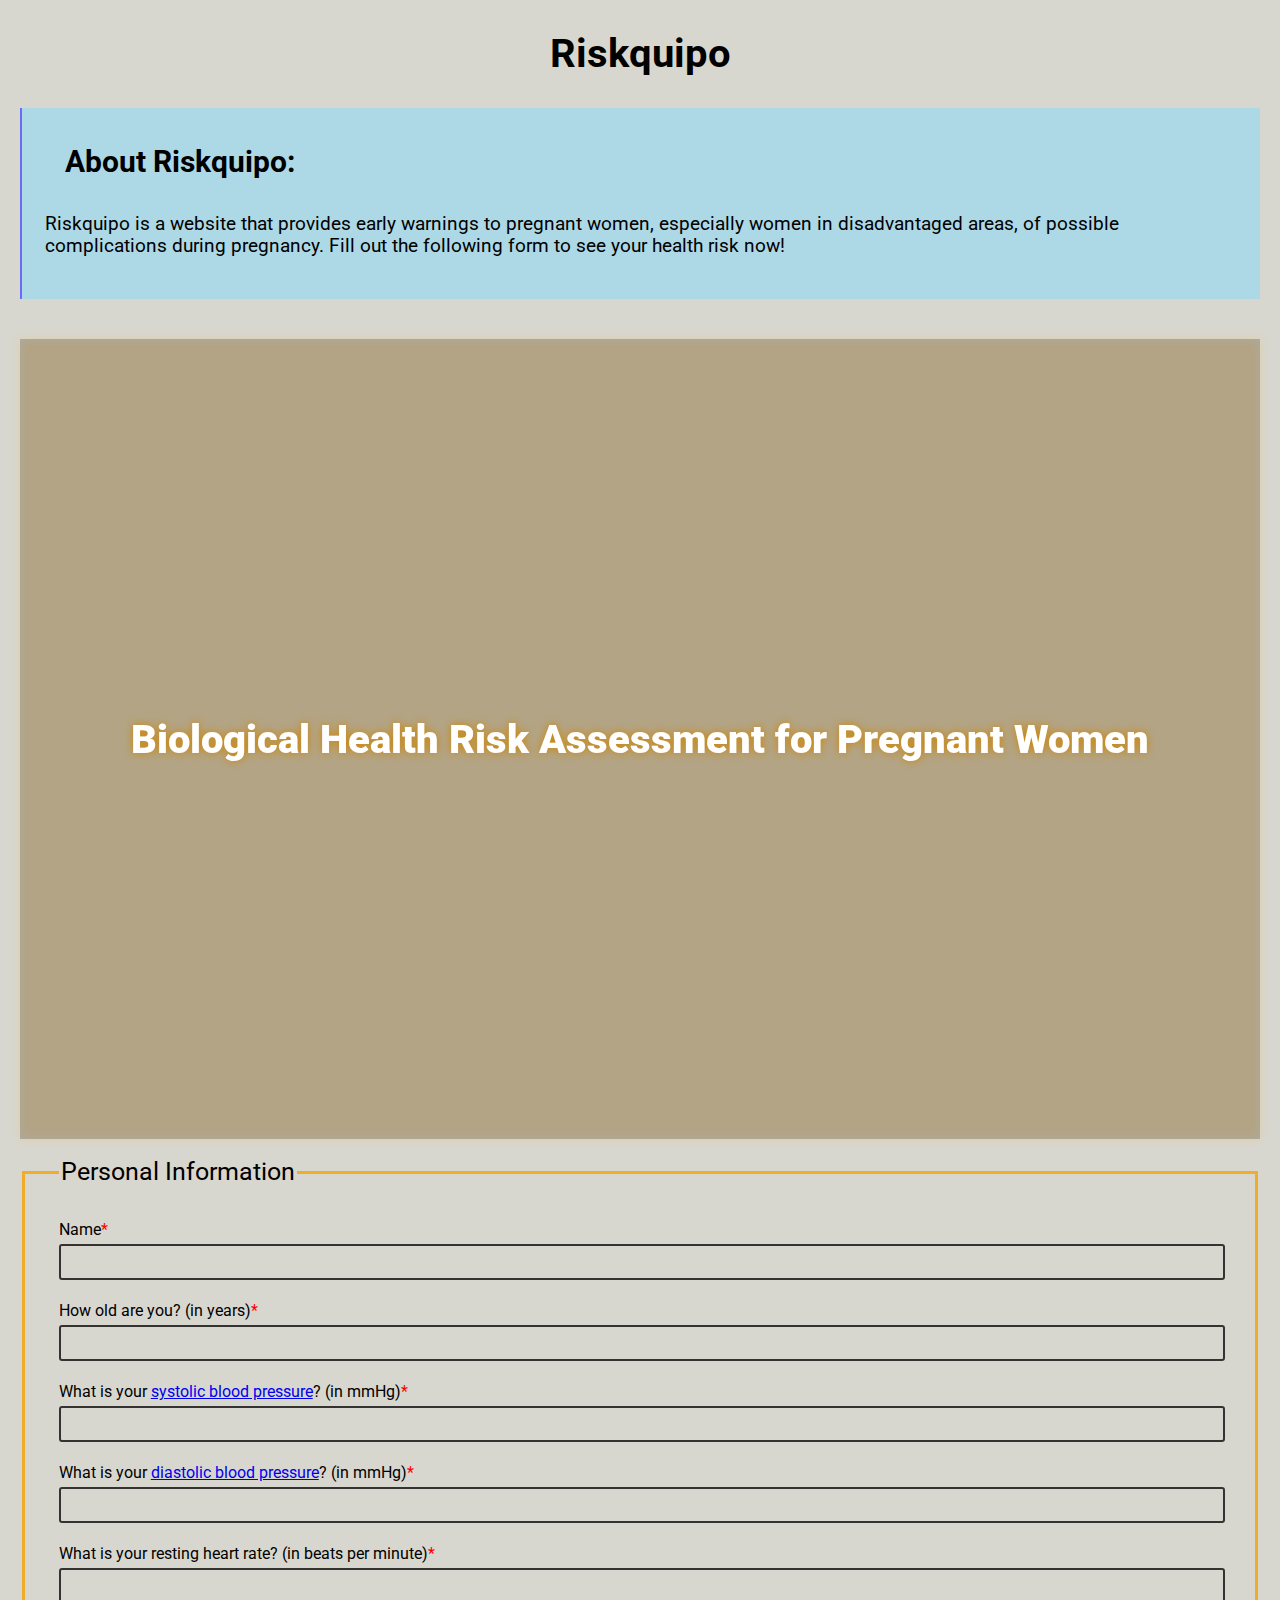
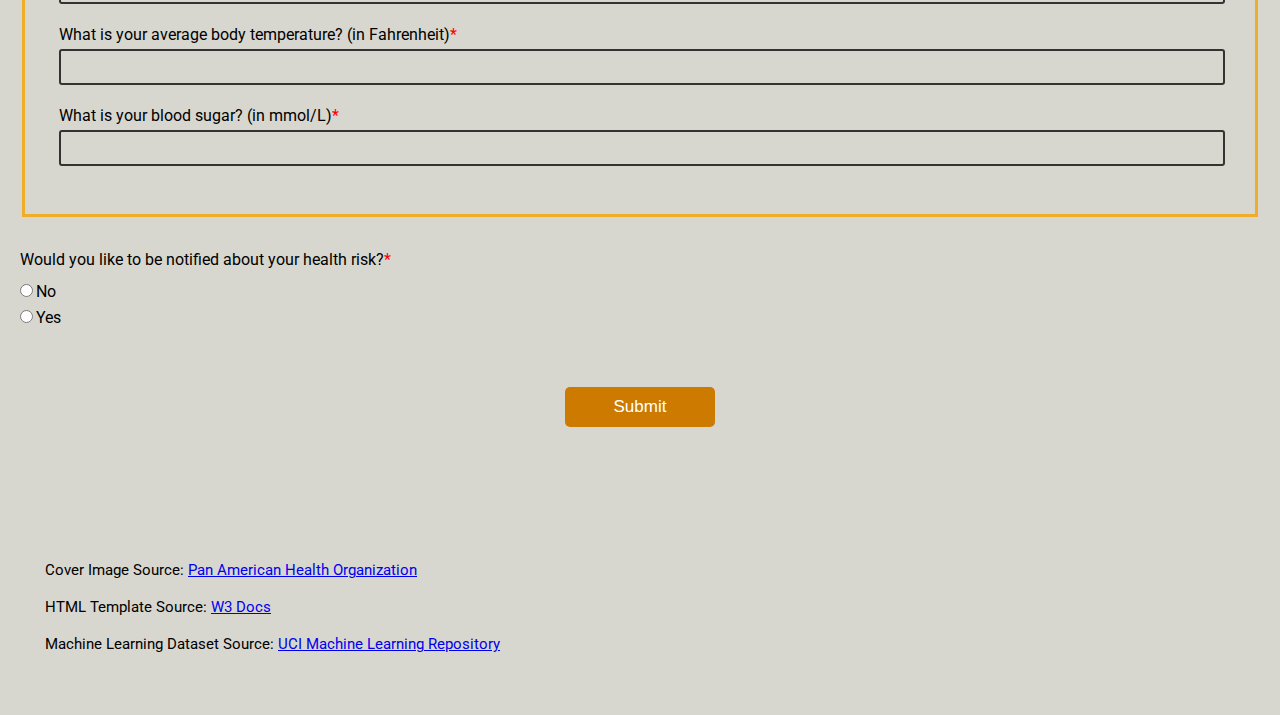
==== commit 12242d77: "styling" ====
--- a/Frontend/index.html
+++ b/Frontend/index.html
@@ -34,10 +34,12 @@
             <label for="age">How old are you? (in years)<span>*</span></label>
             <input class="wide-input" id="age" type="number" name="age" required min="0" max="150" required/>
 
-            <label for="blood-pressure-systolic">What is your systolic blood pressure? (in mmHg)<span>*</span></label>  <!-- two values with the same ranges-->
+            <label for="blood-pressure-systolic">What is your <a href="https://www.cdc.gov/bloodpressure/about.htm" target="_blank">
+              systolic blood pressure</a>? (in mmHg)<span>*</span></label>  <!-- two values with the same ranges-->
             <input class="wide-input" type="number" id="blood-pressure-systolic" name="blood-pressure-systolic" min="0" max="200" required/>
 
-            <label for="blood-pressure-diastolic">What is your diastolic blood pressure? (in mmHg)<span>*</span></label>  <!-- two values with the same ranges-->
+            <label for="blood-pressure-diastolic">What is your <a href="https://www.cdc.gov/bloodpressure/about.htm" target="_blank">
+              diastolic blood pressure</a>? (in mmHg)<span>*</span></label>  <!-- two values with the same ranges-->
             <input class="wide-input" type="number" id="blood-pressure-diastolic" name="blood-pressure-diastolic" min="0" max="200" required/>
 
             <label for="heart-rate">What is your resting heart rate? (in beats per minute)<span>*</span></label>
@@ -79,9 +81,16 @@
       <div class="assessment"> 
         <div class="low-risk">
           <h2>You have a low health risk!</h2>
-          <h3> Congratulations! Your responses identify you as a low risk individual. To keep it that way, 
-            <u>is necessary that you remember to maintain a steady exercise habit and choose your meals with prudence</u>. 
-            Please consult the CDC, Mayo Clinic, and other reliable sources for more information.</h3>
+          <h3> Congratulations! To stay at a low health risk, is necessary that you remember to maintain 
+            a steady exercise habit and choose your meals with prudence. 
+            Please consult the Centers for Disease Control and Prevention (CDC), Mayo Clinic, and other reliable sources for more information.</h3>
+            
+            <h4>Useful Resources:</h4>
+            <ul>
+              <li>CDC: <a href="https://www.cdc.gov/pregnancy/index.html" target="_blank">Pregnancy</a></li>
+              <li>Mayo Clinic: <a href="https://mcpress.mayoclinic.org/shop/pregnancy-books/mayo-clinic-guide-to-a-healthy-pregnancy/" target="_blank">
+                Mayo Clinic Guide to a Healthy Pregnancy, Second Edition</a></li>
+            </ul>
         </div>
 
         <div class="med-risk"> 
@@ -94,13 +103,13 @@
             </li>
             <br>
             <li>If your diastolic and systolic blood pressure are measured to be between 120-130 and 70-89 mmHg, <strong>it's best to 
-              adopt a healthier lifestyle and consult your doctor about taking medication</strong>. <u> Should the numbers be above that threshold, 
-              however, seek medical attention and talk to your doctor for taking multiple prescriptions</u> (Mayo Clinic).
+              adopt a healthier lifestyle and consult your doctor about taking medication</strong>. Should the numbers be above that threshold, 
+              however, seek medical attention and talk to your doctor for taking multiple prescriptions (Mayo Clinic).
             </li> 
           </ul>
 
           <div class="citations">
-            <p>Sources: <a href="https://www.cdc.gov/diabetes/managing/manage-blood-sugar.html" target="_blank">Disease Control and Prevention (CDC)</a>,
+            <p>Sources: <a href="https://www.cdc.gov/diabetes/managing/manage-blood-sugar.html" target="_blank">Centers for Disease Control and Prevention (CDC)</a>,
               <a href="https://www.mayoclinic.org/diseases-conditions/high-blood-pressure/in-depth/blood-pressure/art-20050982" target="_blank">Mayo Clinic</a>
             </p>
           </div> 
@@ -128,6 +137,9 @@
         <p>Cover Image Source: <a href="https://www.paho.org/en/news/22-9-2020-paho-reports-more-60000-confirmed-cases-covid-19-pregnant-women-458-deaths" target="_blank"> 
           Pan American Health Organization</a></p>
         <p>HTML Template Source: <a href="https://www.w3docs.com/learn-html/html-form-templates.html" target="_blank">W3 Docs</a></p>
+        <P>Machine Learning Dataset Source: <a href="https://archive.ics.uci.edu/ml/datasets/Maternal+Health+Risk+Data+Set" target="_blank">
+          UCI Machine Learning Repository</a>
+        </p>
       </div>
     </div> 
     <script src="main.js"></script>
--- a/Frontend/style.css
+++ b/Frontend/style.css
@@ -227,7 +227,10 @@
 }
 
 .citations {
+  font-size: 15px;
   text-align: left;
+  padding: 25px;
+  margin: 0;
 }
 
 h2 { 
@@ -249,7 +252,7 @@
 }
 
 li {
-  font-size: 17px;
+  font-size: 18px;
   color: black;
   padding: 0;
   margin: 10px;
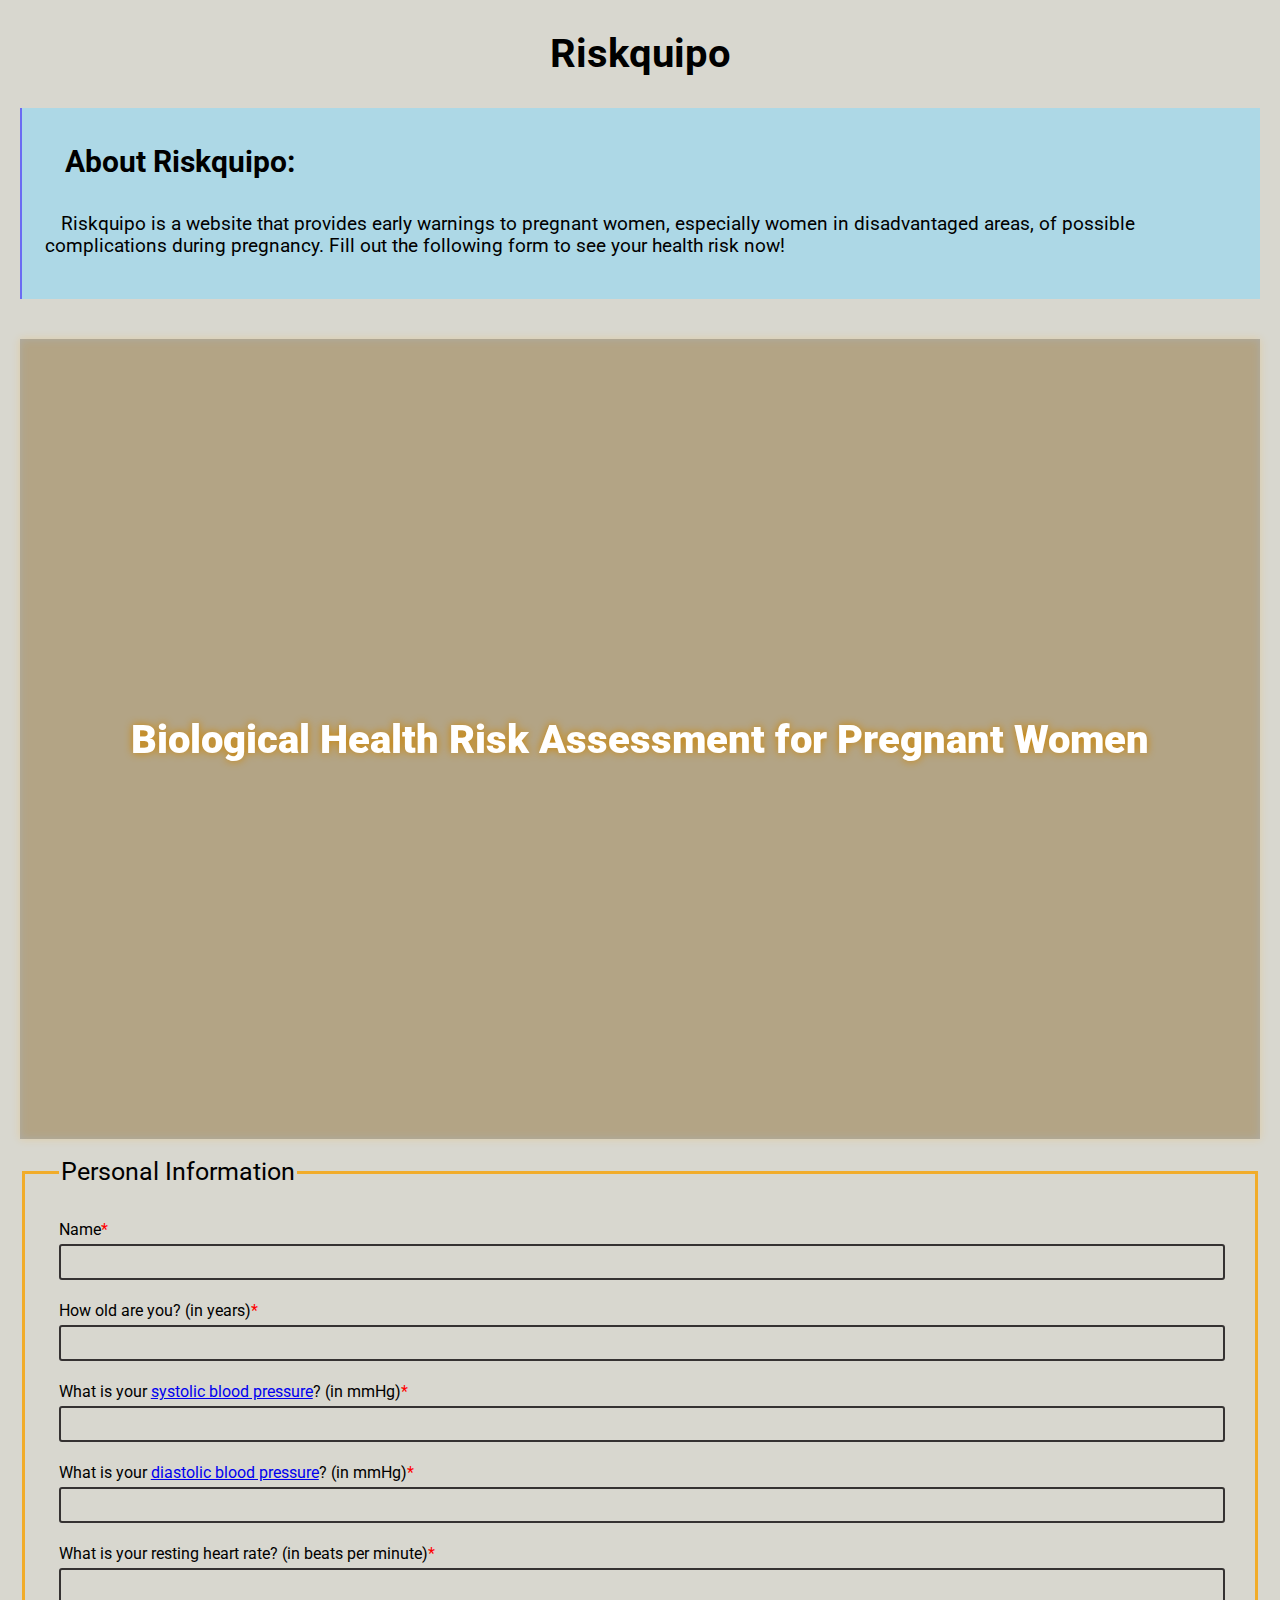
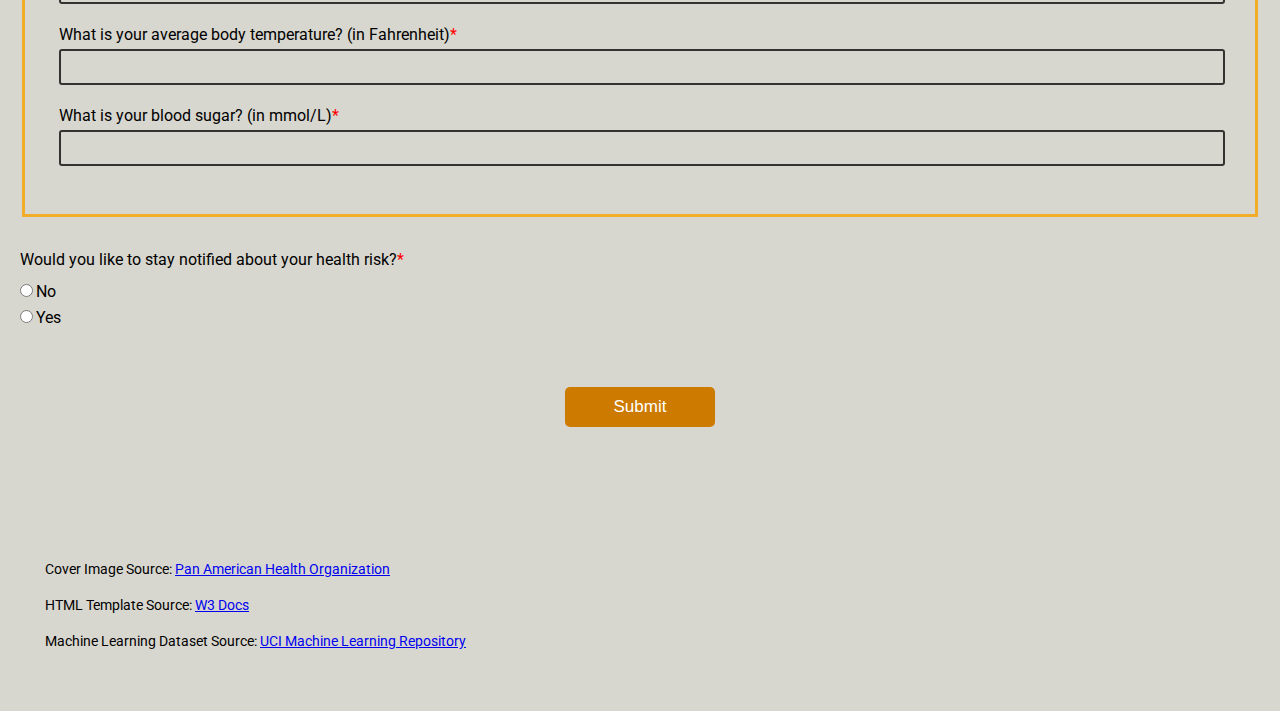
==== commit 295f98f0: "styling" ====
--- a/Frontend/index.html
+++ b/Frontend/index.html
@@ -13,10 +13,10 @@
   <body>
     <h2 class="title">Riskquipo</h2>
     <div class="bio"> 
-      <h4 class="about">About Riskquipo:</h4>
-      <p class="desc">Riskquipo is a website that provides early warnings to pregnant women, especially women
-        in disadvantaged areas, of possible complications during pregnancy. Fill out the following 
-        form to see your health risk now!
+      <h4 class="about"><span style="padding-left: 0">About Riskquipo:</span></h4>
+      <p class="desc"><span style="padding-left: 16px">Riskquipo is a website that provides early warnings to pregnant women, 
+        especially women in disadvantaged areas, of possible complications during pregnancy. Fill out the following 
+        form to see your health risk now!</span>
       </p>
     </div>  
     <div class="testbox">
@@ -53,7 +53,7 @@
         </fieldset>
         <br>
           <div class="item">
-            <label for="notif">Would you like to be notified about your health risk?<span>*</span></label> 
+            <label for="notif">Would you like to stay notified about your health risk?<span>*</span></label> 
           </div>
 
           <div>
--- a/Frontend/style.css
+++ b/Frontend/style.css
@@ -227,7 +227,7 @@
 }
 
 .citations {
-  font-size: 15px;
+  font-size: 15spx;
   text-align: left;
   padding: 25px;
   margin: 0;
